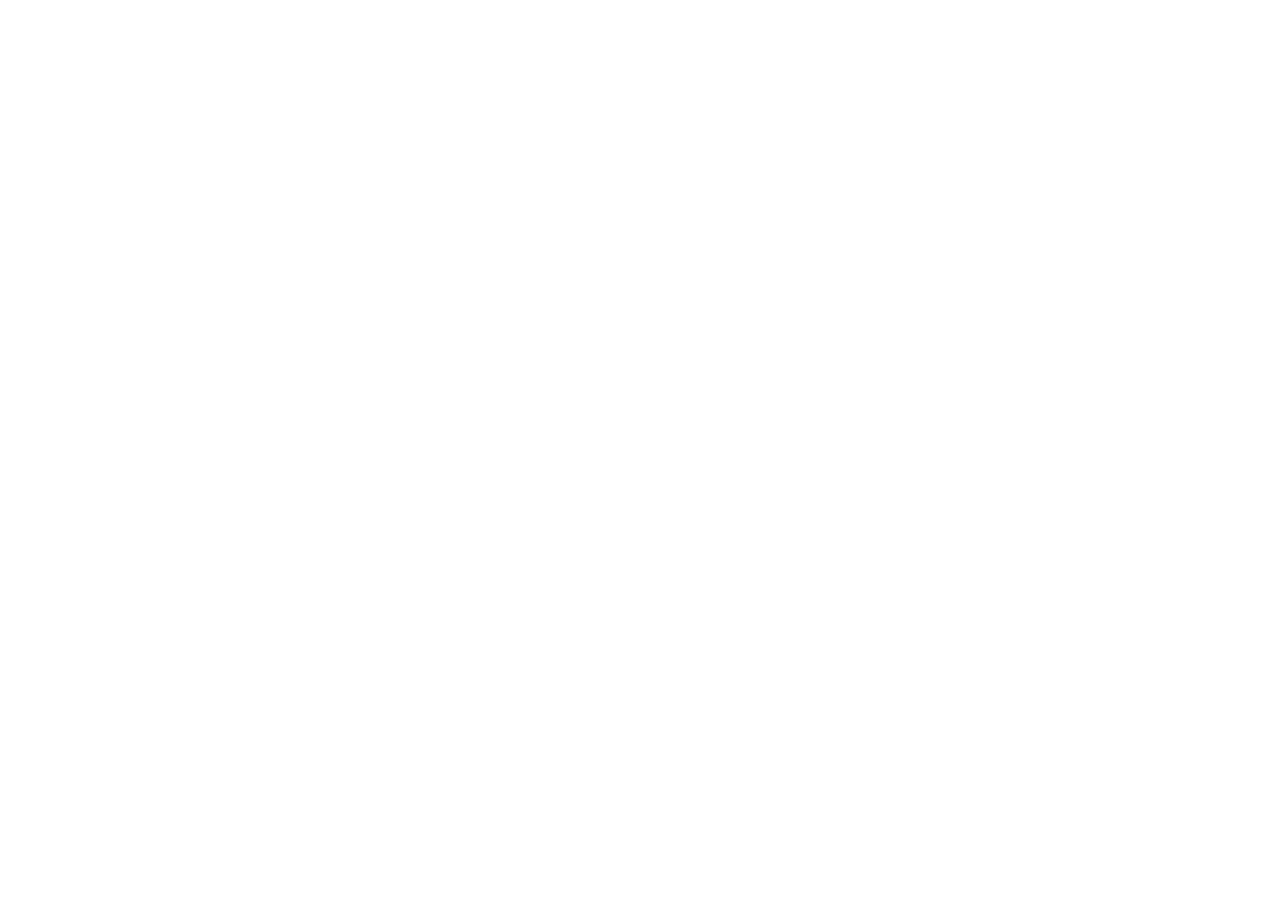
==== HTML/about.html @ c4a9c1c6 "I added all the files of our project" ====
<!DOCTYPE html>
<html lang="en">

    <head>
        <meta charset="UTF-8">
        <meta http-equiv="X-UA-Compatible" content="IE=edge">
        <meta name="viewport" content="width=device-width, initial-scale=1.0">
        <title>Tech2etc Ecommerce Tutorial</title>
        <link rel="stylesheet" href="https://pro.fontawesome.com/releases/v5.10.0/css/all.css" />

        <link rel="stylesheet" href="style.css">
    </head>

    <body>

        <script src="script.js"></script>
    </body>

</html>
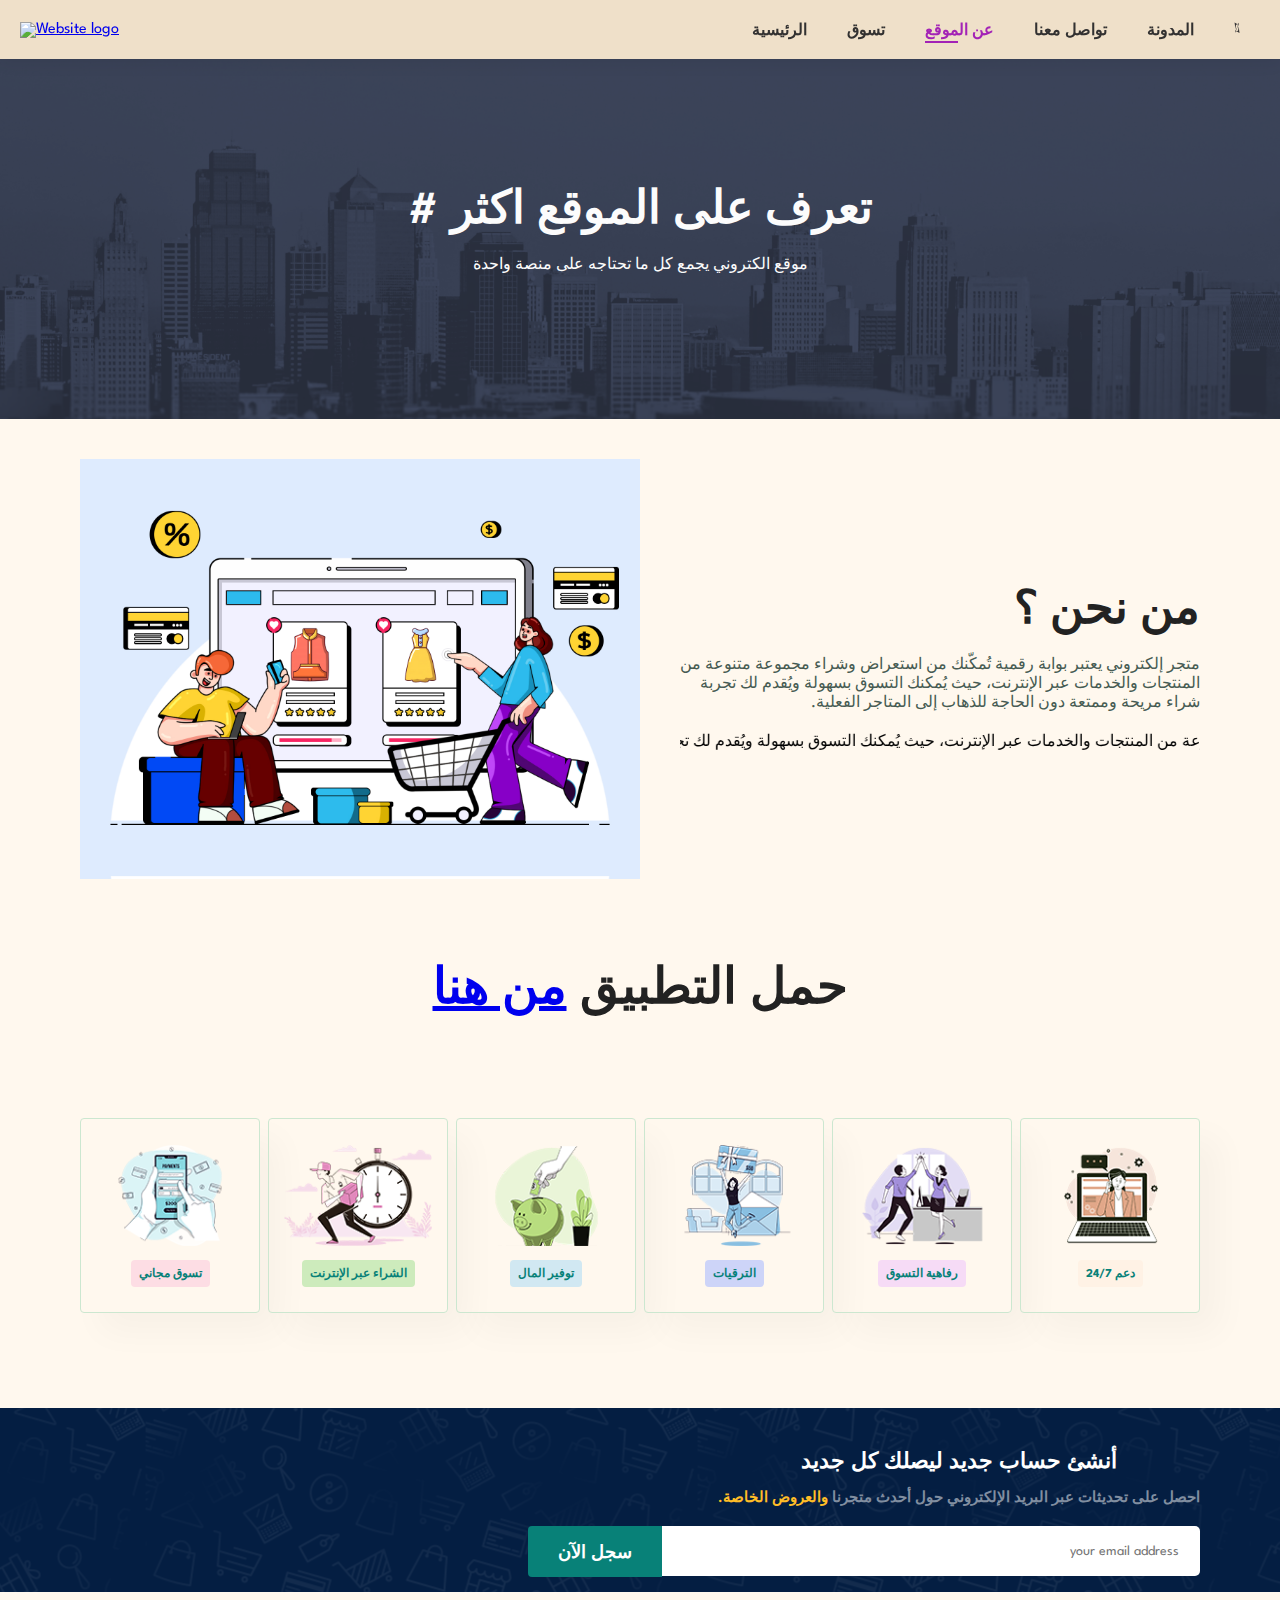
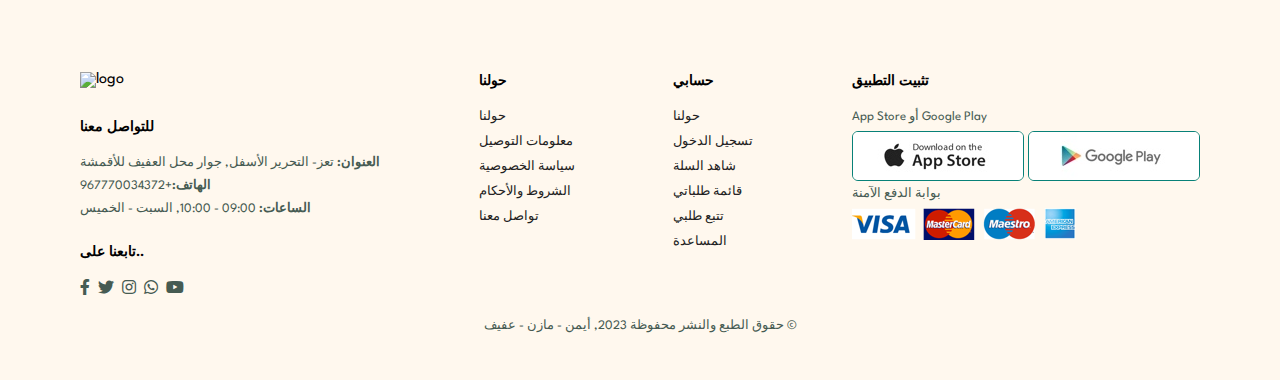
==== commit 979539a8: "some changes" ====
--- a/HTML/about.html
+++ b/HTML/about.html
@@ -5,14 +5,151 @@
         <meta charset="UTF-8">
         <meta http-equiv="X-UA-Compatible" content="IE=edge">
         <meta name="viewport" content="width=device-width, initial-scale=1.0">
-        <title>Tech2etc Ecommerce Tutorial</title>
+        <title>Plaza shop Blog</title>
         <link rel="stylesheet" href="https://pro.fontawesome.com/releases/v5.10.0/css/all.css" />
 
-        <link rel="stylesheet" href="style.css">
+        <link rel="stylesheet" href="../CSS/style.css">
     </head>
 
     <body>
+        <section id="header">
+            <a href="#"><img src="img/112211بدون عنوان.png" alt="Website logo" class="logo" width="30px" height="30px"></a>
+        
+            <div>
+                <ul id="navbar">
+                    <li><a href="index.html">الرئيسية</a></li>
+                    <li><a href="shop.html">تسوق</a></li>
+                    <li><a class="active" href="about.html">عن الموقع</a></li>
+                    <li><a href="contactus.html">تواصل معنا</a></li>
+                    <li><a href="blog.html">المدونة</a></li>
+                    <li id="lg-bag"><a href="cart.html"><i class="fal fa-shopping-bag"></i></i></a></li>
+                    <a href="#" id="close"><i class="far fa-times"></i></a>
+                </ul>
+            </div>
+            <div id="ipad">
+                <a href="cart.html"><i class="fal fa-shopping-bag"></i></i></a>
+                <!-- <i id="bar" class="fas fa-outdent"></i> -->
+                <!-- <i id="bar" class="fa-solid fa-outdent"></i> -->
+                <img id="bar" src="../image/icons8-outdent-24.png" alt="">
+            </div>
+        
+        </section>
+        <section id="page-header" class="about-header">
+            <h2># تعرف على الموقع اكثر</h2>
+            <p>موقع الكتروني يجمع كل ما تحتاجه على منصة واحدة</p>
+        </section>
 
+      <section id="about-head" class="section-p1">
+        <img src="../image/about/a6.jpg" alt="">
+        <div>
+            <h2>من نحن ؟</h2>
+            <p>متجر إلكتروني يعتبر بوابة رقمية تُمكّنك من استعراض وشراء مجموعة متنوعة من المنتجات والخدمات عبر الإنترنت، حيث يُمكنك التسوق بسهولة ويُقدم لك تجربة شراء مريحة وممتعة دون الحاجة للذهاب إلى المتاجر الفعلية.</p>
+            <marquee background="#ccc" loop="-1" scrollamount="5" width="100%" direction="left">
+                متجر إلكتروني يعتبر بوابة رقمية تُمكّنك من استعراض وشراء مجموعة متنوعة من المنتجات والخدمات عبر الإنترنت، حيث يُمكنك التسوق بسهولة ويُقدم لك تجربة شراء مريحة وممتعة دون الحاجة للذهاب إلى المتاجر الفعلية.
+            </marquee>
+            
+        </div>
+      </section>
+
+      <section id="about-app" class="section-p1">
+        <h1>حمل التطبيق <a href="#">من هنا</a></h1>
+      </section>
+
+      <section id="feature" class="section-p1">
+        <div class="fe-box">
+            <img src="../image/features/f1.png" alt="">
+            <h6>تسوق مجاني</h6>
+        </div>
+        <div class="fe-box">
+            <img src="../image/features/f2.png" alt="">
+            <h6>الشراء عبر الإنترنت</h6>
+        </div>
+        <div class="fe-box">
+            <img src="../image/features/f3.png" alt="">
+            <h6>توفير المال</h6>
+        </div>
+        <div class="fe-box">
+            <img src="../image/features/f4.png" alt="">
+            <h6>الترقيات</h6>
+        </div>
+        <div class="fe-box">
+            <img src="../image/features/f5.png" alt="">
+            <h6>رفاهية التسوق </h6>
+        </div>
+        <div class="fe-box">
+            <img src="../image/features/f6.png" alt="">
+            <h6>دعم 24/7</h6>
+        </div>
+    
+    </section>
+
+    <sectio id="newsletter" class="section-p1 section-m1">
+        <div class="newstext">
+            <h4>أنشئ حساب جديد ليصلك كل جديد</h4>
+            <p>احصل على تحديثات عبر البريد الإلكتروني حول أحدث متجرنا <span>والعروض الخاصة.</span></p>
+        </div>
+        <div class="form">
+            <input type="text" placeholder="your email address">
+            <button class="normal">سجل الآن</button>
+        </div>
+    </sectio>
+        <footer class="section-p1">  
+            <div class="col">
+                <img class="logo" src="../image/11بدو عنوان.png" alt="logo">
+                <h4>للتواصل معنا</h4>
+                <p><Strong>العنوان:</Strong> تعز- التحرير الأسفل, جوار محل العفيف للأقمشة</p>
+                <p><Strong>الهاتف:</Strong>+967770034372</p>
+                <p><Strong>الساعات:</Strong> 09:00 - 10:00, السبت - الخميس</p>
+        <div class="follow">
+            <h4> تابعنا على..</h4>
+            <div class="icon">
+                <i class="fab fa-facebook-f"></i>
+                <i class="fab fa-twitter"></i>
+                <i class="fab fa-instagram"></i>
+                <i class="fab fa-whatsapp"></i>
+                <i class="fab fa-youtube"></i>
+            </div>
+        </div>
+            </div>
+            
+            <div class="col">
+                <h4>حولنا</h4>
+                <a href="#">حولنا</a>
+                <a href="#">معلومات التوصيل</a>
+                <a href="#">سياسة الخصوصية</a>
+                <a href="#">الشروط والأحكام</a>
+                <a href="#">تواصل معنا</a>
+        
+            </div>
+        
+            <div class="col">
+                <h4>حسابي</h4>
+                <a href="#">حولنا</a>
+                <a href="#">تسجيل الدخول</a>
+                <a href="#">شاهد السلة</a>
+                <a href="#">قائمة طلباتي</a>
+                <a href="#">تتبع طلبي</a>
+                <a href="#">المساعدة</a>
+        
+            </div>
+            <div class="col install">
+                <h4>تثبيت التطبيق</h4>
+                <p>App Store أو Google Play</p>
+                <div class="row">
+                    <img src="../image/pay/app.jpg" alt="">
+                    <img src="../image/pay/play.jpg" alt="">
+                </div>
+        
+                <p>بوابة الدفع الآمنة </p>
+                <img src="../image/pay/pay.png" alt="">
+                
+            </div>
+            <div class="copyright">
+                <p>حقوق الطبع والنشر محفوظة 2023, أيمن - مازن - عفيف &copy;</p>
+            </div>
+                      
+        </footer>
+        
         <script src="script.js"></script>
     </body>
 
--- a/CSS/style.css
+++ b/CSS/style.css
@@ -0,0 +1,1039 @@
+@import url("https://fonts.googleapis.com/css2?family=Spartan:wght@100;200;300;400;500;600;700;800;900&display=swap");
+* {
+  margin: 0;
+  padding: 0;
+  box-sizing: border-box;
+  font-family: "Spartan", sans-serif;
+}
+
+html {
+  scroll-behavior: smooth;
+}
+
+/* Global Styles */
+
+h1 {
+  font-size: 50px;
+  line-height: 64px;
+  color: #222;
+}
+
+h2 {
+  font-size: 46px;
+  line-height: 54px;
+  color: #222;
+}
+
+h6 {
+  font-weight: 700;
+  font-size: 12px;
+}
+
+p {
+  font-size: 16px;
+  color: #465b52;
+  margin: 15px 0 20px 0;
+}
+
+.section-p1 {
+  padding: 40px 80px;
+}
+
+.section-m1 {
+  margin: 40px 0;
+}
+
+button.normal{
+  font-size: 40px;
+  font-weight: 600;
+  padding: 15px 30px;
+  color: #000;
+  background-color: #fff;
+  border-radius: 15px;
+  cursor: pointer;
+  border:none;
+  outline: none;
+  transition: 0.2s;
+}
+
+body {
+  width: 100%;
+  background-color:#fff8ee;
+}
+
+/* Header (navbar) */
+
+#header {
+  display: flex;
+  align-items: center;
+  justify-content: space-between;
+  padding: 20px;
+  background: #efe0c9;
+  box-shadow: 0 5px 15px rgba(0, 0, 0, 0.06);
+  z-index: 999;
+  position: sticky;
+  top: 0;
+  left: 0;
+
+}
+
+#navbar {
+  display: flex;
+  align-items: center;
+  justify-content: center;
+}
+
+#navbar li {
+  list-style: none;
+  padding: 0 20px;
+  position: relative;
+}
+
+#navbar li a {
+  text-decoration: none;
+  font-size: 16px;
+  font-weight: 600;
+  color: rgb(50, 49, 49);
+  transition: 0.3s;
+}
+
+#navbar li a:hover,
+#navbar li a.active {
+  color: rgb(163, 35, 182);
+}
+
+#navbar li a.active::after,
+#navbar li a:hover::after {
+  content: "";
+  width: 30%;
+  height: 2px;
+  background-color: rgb(163, 35, 182);
+  position: absolute;
+  bottom: -4px;
+  left: 20px;
+}
+
+#ipad{
+  display: none;
+  align-items: center;
+}
+
+#close {
+  display: none;
+}
+/* Home Page */
+
+#hero {
+  background-image: url("../image/background.jpg");
+  height: 90vh;
+  width: 100%;
+  padding: 0 80px;
+  background-size: cover;
+  background-position: top 25% right 0;
+  display: flex;
+  flex-direction: column;
+  align-items: flex-start;
+  justify-content: center;
+}
+
+#hero h3 {
+  padding-bottom: 15px;
+  color: #222;
+}
+
+#hero h1 {
+  color: rgb(163, 35, 182);
+}
+
+#hero button {
+  /* background-image: ("../image/button.png"); */
+  color: rgb(163, 35, 182);
+  background-color: transparent;
+  border: 20px;
+  border-radius: 20px;
+  text-align: center;
+  padding: 14px 80px 14px 65px;
+  background-repeat: no-repeat;
+  cursor: pointer;
+  font-weight: 700;
+  font-size: 15px;
+  background-color:#efe0c9 ;
+  transition: 0.3s;
+  /* transition-delay:2s ;
+  transition-duration: 1s; */
+}
+#hero button:hover{
+  color: white;
+  background-color: rgb(163, 35, 182);
+}
+
+#feature {
+  display: flex;
+  align-items: center;
+  justify-content: space-between;
+  flex-wrap: nowrap;
+}
+
+#feature .fe-box {
+  width: 180px;
+  text-align: center;
+  padding: 25px 15px;
+  box-shadow: 20px 20px 34px rgba(0, 0, 0, 0.03);
+  border: 1px solid #cce7d0;
+  border-radius: 4px;
+  margin: 15px 0;
+}
+
+#feature .fe-box:hover {
+  box-shadow: 10px 10px 54px rgba(70, 62, 221, 0.1);
+}
+
+#feature .fe-box img{
+  width: 100%;
+  margin-bottom: 10px;
+}
+
+#feature .fe-box h6 {
+  display: inline-block;
+  padding: 9px 8px 6px 8px;
+  line-height: 1;
+  border-radius: 4px;
+  color: #088178;
+  background-color: #fddde4;
+  text-transform: capitalize;
+
+}
+
+#feature .fe-box:nth-child(2) h6{
+background-color: #cdebbc;
+}
+#feature .fe-box:nth-child(3) h6{
+background-color: #d1e8f2;
+}
+#feature .fe-box:nth-child(4) h6{
+background-color: #cdd4f8;
+}
+#feature .fe-box:nth-child(5) h6{
+background-color: #f6dbf6;
+}
+#feature .fe-box:nth-child(6) h6{
+background-color: #fff2e5;
+}
+
+#product1 .pro-container {
+  display: flex;
+  justify-content: space-between;
+  padding-top: 20px;
+  flex-wrap: wrap;
+}
+
+#product1 {
+  text-align: center;
+}
+
+#product1 .pro {
+  width: 23%;
+  min-width: 250px;
+  padding: 10px 12px;
+  border: 1px solid #cce7d0;
+  border-radius: 20px;
+  cursor: pointer;
+  box-shadow: 20px 20px 30px rgba(0, 0, 0, 0.02);
+  margin: 15px 0;
+  transition: 0.2 ease;
+  position: relative;
+}
+
+#product1 .pro:hover {
+  box-shadow: 20px 20px 30px rgba(0, 0, 0, 0.06);
+
+}
+
+#product1 .pro img {
+  width: 100%;
+  border-radius: 20px;
+}
+
+#product1 .pro .describ {
+  text-align: start;
+  padding: 10px 0;
+}
+
+#product1 .pro .describ span {
+  color: #606063;
+  font-size: 12px;
+}
+
+#product1 .pro .describ h5 {
+  padding-top: 7px;
+  color: #1a1a1a;
+  font-size: 14px;
+}
+
+#product1 .pro .describ i {
+  padding-top: 7px;
+  color: #f6910d;
+  font-size: 12px;
+}
+
+#product1 .pro .describ h4 {
+  padding-top: 7px;
+  color: #088178;
+  font-size: 15px;
+  font-weight: 700;
+}
+
+#product1 .pro .cart {
+  width: 40px;
+  height: 40px;
+  line-height: 40px;
+  border-radius: 50px;
+  color: #096f68;
+  background-color: #e8f6ea;
+  font-weight: 1000;
+  border: 1px solid #cce7d0;
+  position: absolute;
+  bottom: 20px;
+  right: 10px;
+}
+
+#banner{
+  display: flex;
+  flex-direction: column;
+  justify-content: center;
+  align-items: center;
+  text-align: center;
+  background-image: url(../image/banner/b2.jpg);
+  width: 100%;
+  height: 40vh;
+  background-size: cover;
+  background-position: center;
+}
+
+#banner h4{
+  color: #fff;
+  font-size: 18px;
+}
+
+#banner h2{
+  color: #fff;
+  font-size: 30px;
+  padding: 10px 0;
+}
+
+#banner h2 span{
+  color: #f02929;
+}
+
+#banner button:hover{
+  background: #134053;
+  color:#fff;
+}
+
+#sm-banner{
+  display: flex;
+  align-items: center;
+flex-wrap: wrap;
+  justify-content: space-between;
+}
+
+#sm-banner .banner-box{
+      display: flex;
+      flex-direction: column;
+      justify-content: center;
+      align-items: flex-start;
+      background-image: url(../image/banner/b17.jpg);
+      min-width: 550px;
+      height: 50vh;
+      background-size: cover;
+      background-position: center;
+      padding: 25px ;
+}
+
+#sm-banner .banner-box2{
+   background-image: url(../image/banner/b10.jpg);
+}
+
+#sm-banner h4{
+  color: #fff;
+  font-size: 20px;
+  font-weight: 300;
+}
+
+#sm-banner h2{
+  color: #fff;
+  font-size: 25px;
+  font-weight: 900;
+}
+
+#sm-banner span{
+    color: #fff;
+      font-size: 18px;
+      font-weight: 500;
+      padding-bottom: 15px;
+}
+
+button.white {
+  font-size: 14px;
+  font-weight: 600;
+  padding: 11px 18px;
+  color: #fff;
+  background-color: transparent;
+  /* border-radius: 15px; */
+  cursor: pointer;
+  border: 1px solid white;
+  outline: none;
+  transition: 0.2s;
+}
+
+#sm-banner .banner-box:hover button {
+  background: #088178;
+  border:1px solid #088178;
+}
+
+#banner3{
+  display: flex;
+  align-items: center;
+  justify-content: space-between;
+  flex-wrap: wrap;
+  padding: 0 80px;
+}
+
+#banner3 .banner-box {
+  display: flex;
+  flex-direction: column;
+  justify-content: center;
+  align-items: flex-start;
+  background-image: url(../image/banner/SmartThings_Cooking.png);
+  min-width:30%;
+  height: 30vh;
+  background-size: cover;
+  background-position: center;
+  padding: 20px;
+  margin-bottom: 20px;
+}
+
+#banner3 .banner-box2{
+  background-image: url(../image/banner/laundry.png);
+}
+
+#banner3 .banner-box3{
+  background-image: url(../image/banner/laundry1.png);
+}
+
+#banner3 h2{
+  color: #5f5e5e;
+  font-weight: 900;
+  font-size: 25px;
+}
+
+#banner3 h3{
+  color: #837474;
+  font-weight: 800;
+  font-size: 15px;
+}
+
+#newsletter{
+  display: flex;
+  align-items: center;
+  justify-content:space-between;
+  flex-wrap: wrap;
+  padding-bottom: 15px;
+  text-align:center;
+  background-image: url(../image/banner/b14.png);
+  background-repeat: no var();
+  background-position: 20% 30%;
+  background-color: #041e42;
+  direction: rtl;
+}
+#newsletter h4{
+  font-size: 22px;
+  font-weight: 700;
+  color:hsl(0, 0%, 100%);
+  
+}
+
+#newsletter p{
+  font-size: 15px;
+  font-weight: 600;
+  color:#818ea0;
+}
+
+#newsletter span{
+  color:#ffbd27;
+}
+
+#newsletter .form{
+  display: flex;
+  width: 40%;
+}
+
+#newsletter input{
+  height: 3.125rem;
+  padding: 0 1.25rem;
+  font-size: 14px;
+  width: 100%;
+  border: 1px solid transparent;
+  border-radius: 5px;
+  outline:none;
+  border-top-left-radius: 0;
+  border-bottom-left-radius: 0;
+}
+
+#newsletter button{ 
+  background-color: #088178;
+  color: #fff;
+  white-space:nowrap;
+  font-size: 18px;
+  font-weight: 600;
+  padding: 15px 30px;
+  /* color: #000; */
+  /* background-color: #fff; */
+  border-radius: 4px;
+  cursor: pointer;
+  border: none;
+  outline: none;
+  transition: 0.3s;
+  border-top-right-radius: 0;
+  border-bottom-right-radius: 0;
+}
+
+footer{
+  display: flex;
+  flex-wrap: wrap;
+  justify-content: space-between;
+}
+
+footer .col{
+  display: flex;
+  flex-direction:column ;
+  align-items: flex-start;
+  margin-bottom: 20px;
+}
+
+footer .logo{
+  margin-bottom: 30px;
+
+}
+
+footer h4{
+  font-size: 14px;
+  padding-bottom: 20px;
+}
+
+footer p{
+  font-size: 13px;
+  margin: 0 0 8px 0;
+}
+
+footer a{
+  font-size: 13px;
+  text-decoration: none;
+  color: #222;
+  margin-bottom: 10px;
+}
+
+footer .follow{
+  margin-top: 20px;
+}
+
+footer .follow i{
+ color: #465b52;
+ padding-right: 4px;
+ cursor: pointer;
+}
+
+footer .install .row img{
+  border: 1px solid #088178;
+  border-radius: 6px;
+}
+
+footer .instal img{
+  margin: 10px 0 15px 0;
+}
+
+footer .follow i:hover,
+footer a:hover{
+  color: #088178;
+}
+
+footer .copyright{
+  width: 100%;
+  text-align: center;
+}
+
+
+/* Shop Page */
+/* 
+#page-header{
+  background-image: url(../image/banner/b19.jpg);
+  width: 100%;
+  height: 40vh;
+  background-size: cover;
+  display: flex;
+  justify-content: center;
+  text-align: center;
+  flex-direction: column;
+  padding: 14px;
+}
+#page-header h2,
+#page-header p{
+  color: #fff;
+}
+
+#pagination {
+  text-align: center;
+}
+#pagination a {
+  text-decoration: none;
+  background-color: #088178;
+  padding: 15px 20px;
+  border-radius: 4px;
+  color: #fff;
+  font-weight: 600;
+}
+#pagination a i {
+  font-size: 16px;
+  font-weight: 600;
+} */
+
+/* Shop Page */
+
+#page-header{
+  background-image: url(../image/banner/b1.jpg);
+  width: 100%;
+  height: 40vh;
+  background-size: cover;
+  display: flex;
+  justify-content:center;
+  align-items:center;
+  flex-direction: column;
+  padding: 14px;
+}
+
+#page-header h2,
+#page-header p{
+  color: #c2bbbb;
+}
+
+#pagination{
+  text-align:center;
+}
+
+#pagination a{
+  text-decoration: none;
+  background-color:#088178;
+  padding: 15px 20px;
+  border-radius:4px ;
+  color: #fff;
+  font-weight: 600;
+}
+
+#pagination a i{
+  font-size: 16px;
+  font-weight: 600;
+}
+
+/* Single Product */
+
+#prodetails{
+  display: flex;
+  margin-top: 20px;
+}
+
+#prodetails .single-pro-image{
+  width: 40%;
+  margin-right: 50px;
+}
+
+.small-image-group{
+  display: flex;
+  justify-content:space-between;
+}
+
+.small-image-col{
+  flex-basis: 24%;
+  cursor: pointer;
+}
+
+#prodetails .single-pro-details{
+  width: 50%;
+  padding-top: 30px;
+}
+
+#prodetails .single-pro-details h4{
+  padding: 40px 0 20px 0;
+}
+
+#prodetails .single-pro-details h2{
+  font-size: 26px;
+}
+
+#prodetails .single-pro-details select{
+  display: block;
+  padding: 5px 10px;
+  margin-bottom: 10px;
+}
+
+#prodetails .single-pro-details input{
+  width: 50px;
+  height: 47px;
+  padding-left: 10px;
+  font-size: 16px;
+  margin-right:10px ;
+}
+
+#prodetails .single-pro-details input:focus{
+  outline: none;
+}
+
+.normal-2{
+  font-size: 16px;
+  font-weight: 600;
+  padding: 15px 30px;
+  color: #000;
+  background-color: #fff;
+  border-radius:4px;
+  cursor: pointer;
+  border:none;
+  outline: none;
+  transition: 0.2s;
+  background-color: #088178;
+}
+
+#prodetails .single-pro-details button{
+  background-color: #088178;
+  color: #fff;
+}
+
+#prodetails .single-pro-details span{
+  line-height: 25px;
+}
+
+/* Blog Page */
+#page-header.bolg-header{
+  background-image: url(../image/banner/b19.jpg);
+}
+#page-header h2,
+#page-header p{
+  color: #fcfcfc;
+}
+#blog{
+  padding: 150px 150px 0 150px;
+}
+#blog .blog-box{
+display: flex;
+align-items:center;
+width: 100%;
+position: relative;
+padding-bottom: 90px;
+}
+#blog .blog-img{
+width: 50%;
+margin-left: 40px;
+}
+#blog img{
+width: 100%;
+height: 300px;
+object-fit: cover;
+
+}
+#blog .blog-details{
+width: 50%;
+}
+#blog .blog-details a{
+  text-decoration: none;
+  font-size: 11px;
+  color: #000;
+  font-weight: 700;
+  position: relative;
+  transition: 0.3s;
+}
+#blog .blog-details a::after{
+  content: "";
+  width: 50px;
+  height: 1px;
+  background-color: #000; 
+  position: absolute;
+  top: 4px;
+  left: -60px;
+}
+#blog .blog-details a:hover{
+  color: #088178;
+}
+#blog .blog-details a:hover::after{
+  background-color: #088178;
+}
+#blog .blog-box h1{
+  position :absolute;
+  top: -40px;
+  right: 0;
+  font-size: 70px;
+  font-weight: 700;
+  color: #c9cbce;
+  z-index: -9;
+}
+
+/* صفحة عن الموقع */
+
+
+#page-header  {
+  background-image: url(../image/about/banner.png);
+}
+
+#about-head {
+  display: flex;
+  align-items: center;
+ }
+ 
+#about-head img {
+  width: 50%;
+  height: auto;
+}
+
+#about-head div {
+  padding-left: 40px;
+  direction: rtl;
+}
+
+
+
+#about-app {
+  text-align: center;
+}
+/* بداية الميديا كويري */
+
+@media (max-width:799px){
+
+  .section-p1 {
+    padding: 40px 40px;
+  }
+  
+
+  #navbar {
+      display: flex;
+      flex-direction: column;
+      align-items: flex-start;
+      justify-content: flex-start;
+      position:fixed;
+      top: 0;
+      right: -300px;
+      height: 100vh;
+      width: 300px;
+      background-color: #e3e6f3;
+      box-shadow: 0 40px 60px rgba(0, 0, 0, 0.1);
+      padding: 60px 0 0 10px;
+      direction: rtl;
+      transition: 0.3s;
+
+    }
+
+    #navbar.active{
+            right: 0px;
+    }
+
+    #navbar li{
+      margin-bottom: 25px;
+    }
+
+    #ipad {
+    display: flex;
+    align-items: center;
+    }
+
+  
+
+    #ipad img{
+      color: #1a1a1a;
+      font-size: 24px;
+      padding-left: 20px;
+      font-weight: 500;
+      cursor: pointer;
+      
+    }
+    
+    #ipad i{
+      color: #1a1a1a;
+      font-size: 24px;
+      padding-left: 20px;
+      font-weight: 500;
+    }
+
+    #close {
+      display: initial;
+      position: absolute;
+      top: 30px;
+      left: 30px;
+      color: #222;
+    }
+
+    #lg-bag {
+      display: none;
+    }
+
+    #hero {
+     
+      height: 70vh;
+      padding: 0 80px;
+      background-position: top 30% right 30%;
+   
+    }
+
+    #feature {
+      justify-content: center;  
+  }
+
+  #feature .fe-box {
+    margin: 15px 15px;
+  }
+  
+  #product1 .pro-container {
+    justify-content: center;
+  }
+
+  #product1 .pro {
+    margin: 15px;
+  }
+
+/* Blog Page  */
+#blog {
+  padding: 100px 20px 0 20px;
+}
+
+#blog .blog-box {
+  display: flex;
+  flex-direction: column;
+  align-items: flex-start;
+}
+#blog .blog-img {
+  width: 100%;
+  margin-right: 0px;
+  margin-bottom: 30px;
+}
+#blog .blog-details {
+  width: 100%;
+}
+
+
+}
+
+  
+  #banner {
+    height: 20vh;
+  }
+
+  #sm-banner .banner-box {
+    min-width: 100%;
+    height: 30vh;
+   
+  }
+  
+  #banner3 {
+    padding: 0 40px;
+  }
+
+  #newsletter .form {
+    width: 60%;
+  }
+  
+
+
+@media(max-width: 477px) {
+
+  .section-p1 {
+    padding: 20px;
+}
+
+  #header {
+    padding: 10px 30px; 
+}
+
+ #hero {
+    padding: 0 20px;
+    background-position: 55%;
+}
+
+h2 {
+  font-size: 32px;
+ 
+}
+
+h1 {
+  font-size: 38px;
+
+}
+
+#feature .fe-box {
+  width: 156px;
+
+  margin:0 0 15px 0;
+
+}
+
+ #feature {
+flex-wrap: wrap;
+    justify-content: space-between;
+}
+/*
+
+#feature .fe-box {
+  width: 155px;
+  margin: 0 0 15px 0;
+} */
+
+#product1 .pro {
+  width: 100%;
+}
+
+#banner {
+  height: 40vh;
+}
+
+#sm-banner .banner-box {
+  height: 40vh;
+}
+
+#sm-banner .banner-box2 {
+ margin-top: 20px;
+}
+
+#banner3 {
+  padding: 0 20px;
+}
+
+#banner3 .banner-box {
+  width: 100%;
+}
+
+#newsletter {
+ padding: 40px 20px;
+}
+
+#newsletter .form {
+  width: 100%;
+}
+
+footer .copyright {
+
+  text-align: start;
+}
+
+/* Single Product */
+
+#prodetails {
+  display: flex;
+  flex-direction: column;
+}
+
+#prodetails .single-pro-image {
+  width: 100%;
+  margin-right: 0px;
+}
+
+#prodetails .single-pro-details {
+  width: 100%;
+
+}
+
+}
+
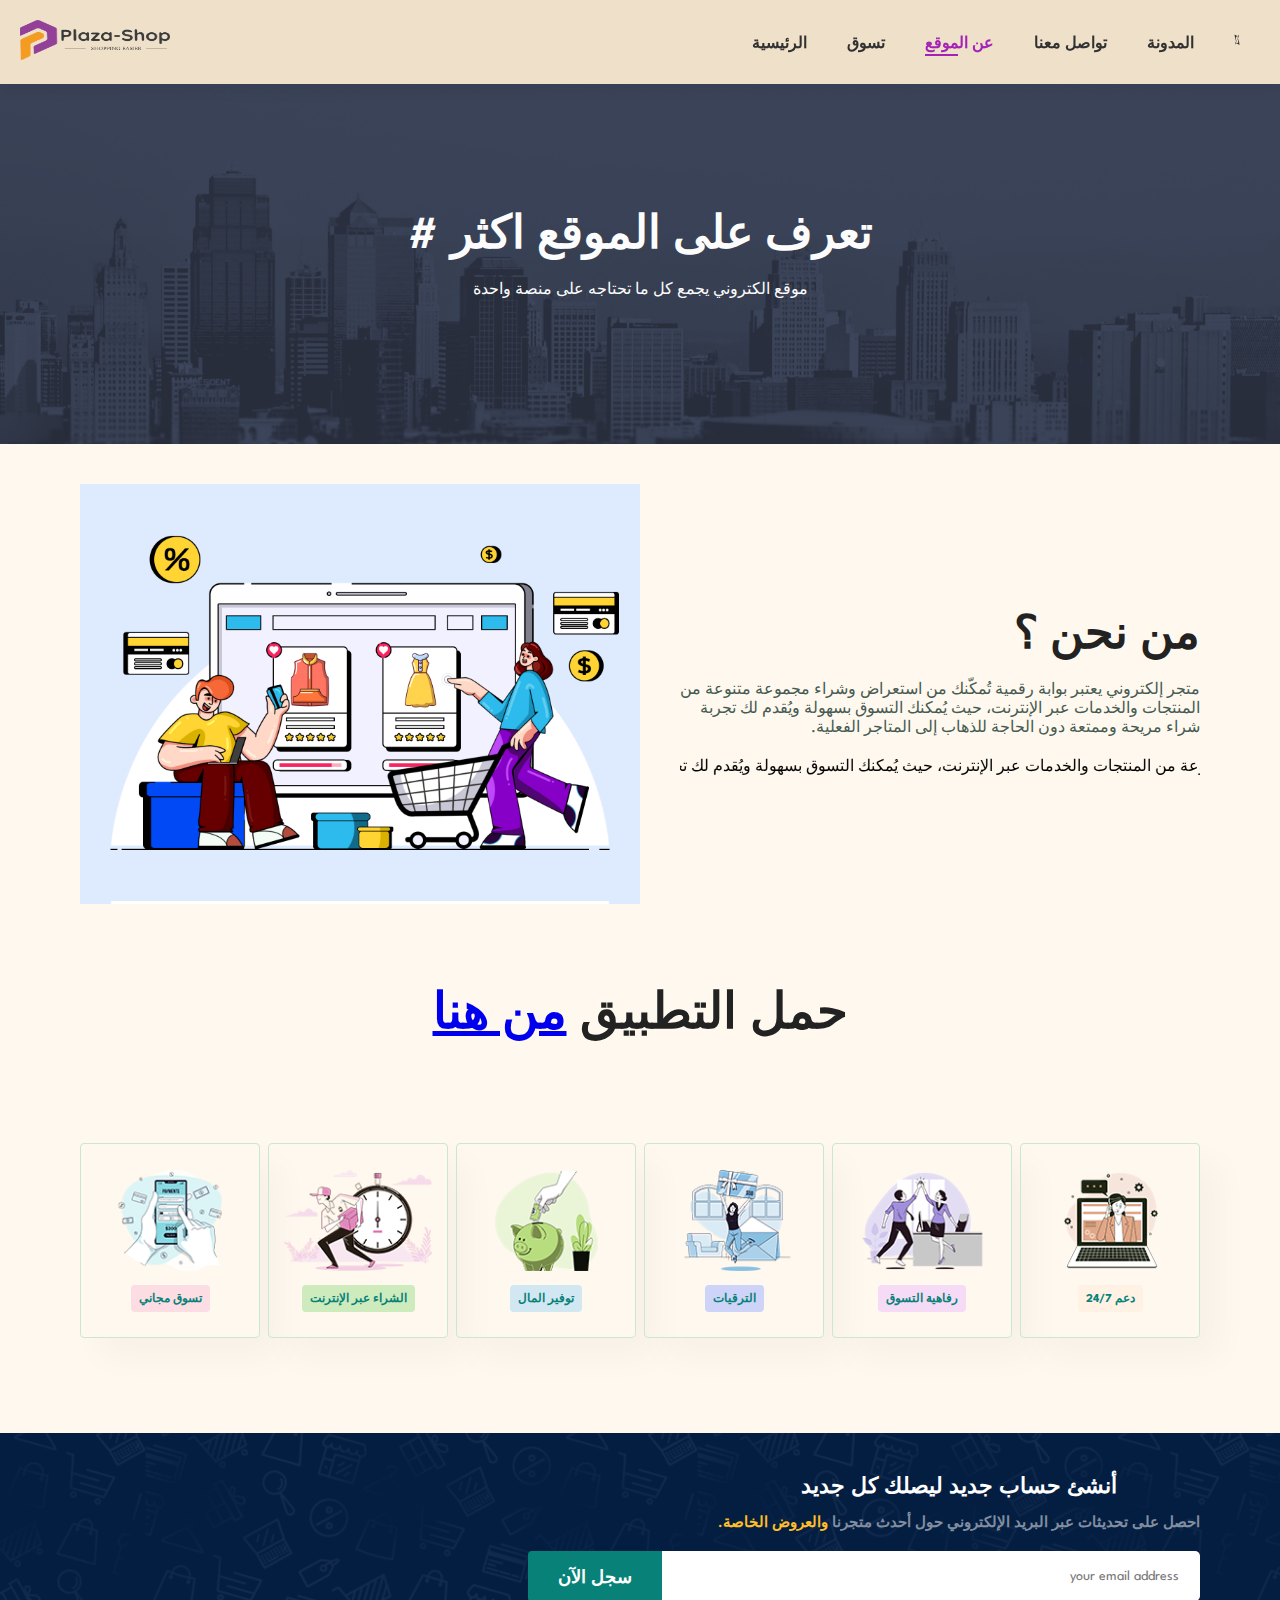
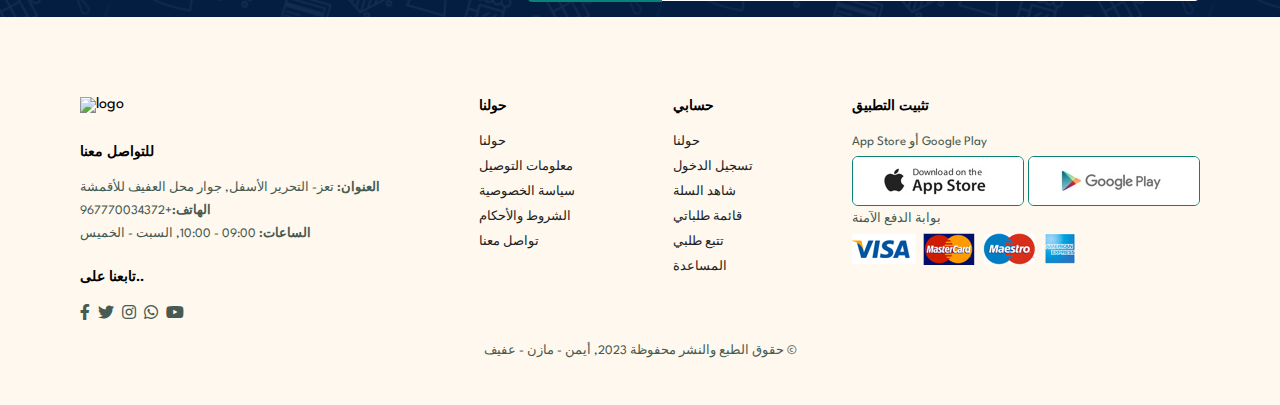
==== commit 6e10a8bc: "some change" ====
--- a/HTML/about.html
+++ b/HTML/about.html
@@ -13,8 +13,8 @@
 
     <body>
         <section id="header">
-            <a href="#"><img src="img/112211بدون عنوان.png" alt="Website logo" class="logo" width="30px" height="30px"></a>
-        
+            <a href="#"><img src="../image/شعار1.png" alt="Website logo" class="logo" width="150px" height="40px"></a>
+
             <div>
                 <ul id="navbar">
                     <li><a href="index.html">الرئيسية</a></li>
--- a/CSS/style.css
+++ b/CSS/style.css
@@ -142,7 +142,7 @@
 }
 
 #hero h1 {
-  color: rgb(163, 35, 182);
+  color: #a323b6;
 }
 
 #hero button {
@@ -919,7 +919,7 @@
 
   
   #banner {
-    height: 20vh;
+    height: 35vh;
   }
 
   #sm-banner .banner-box {
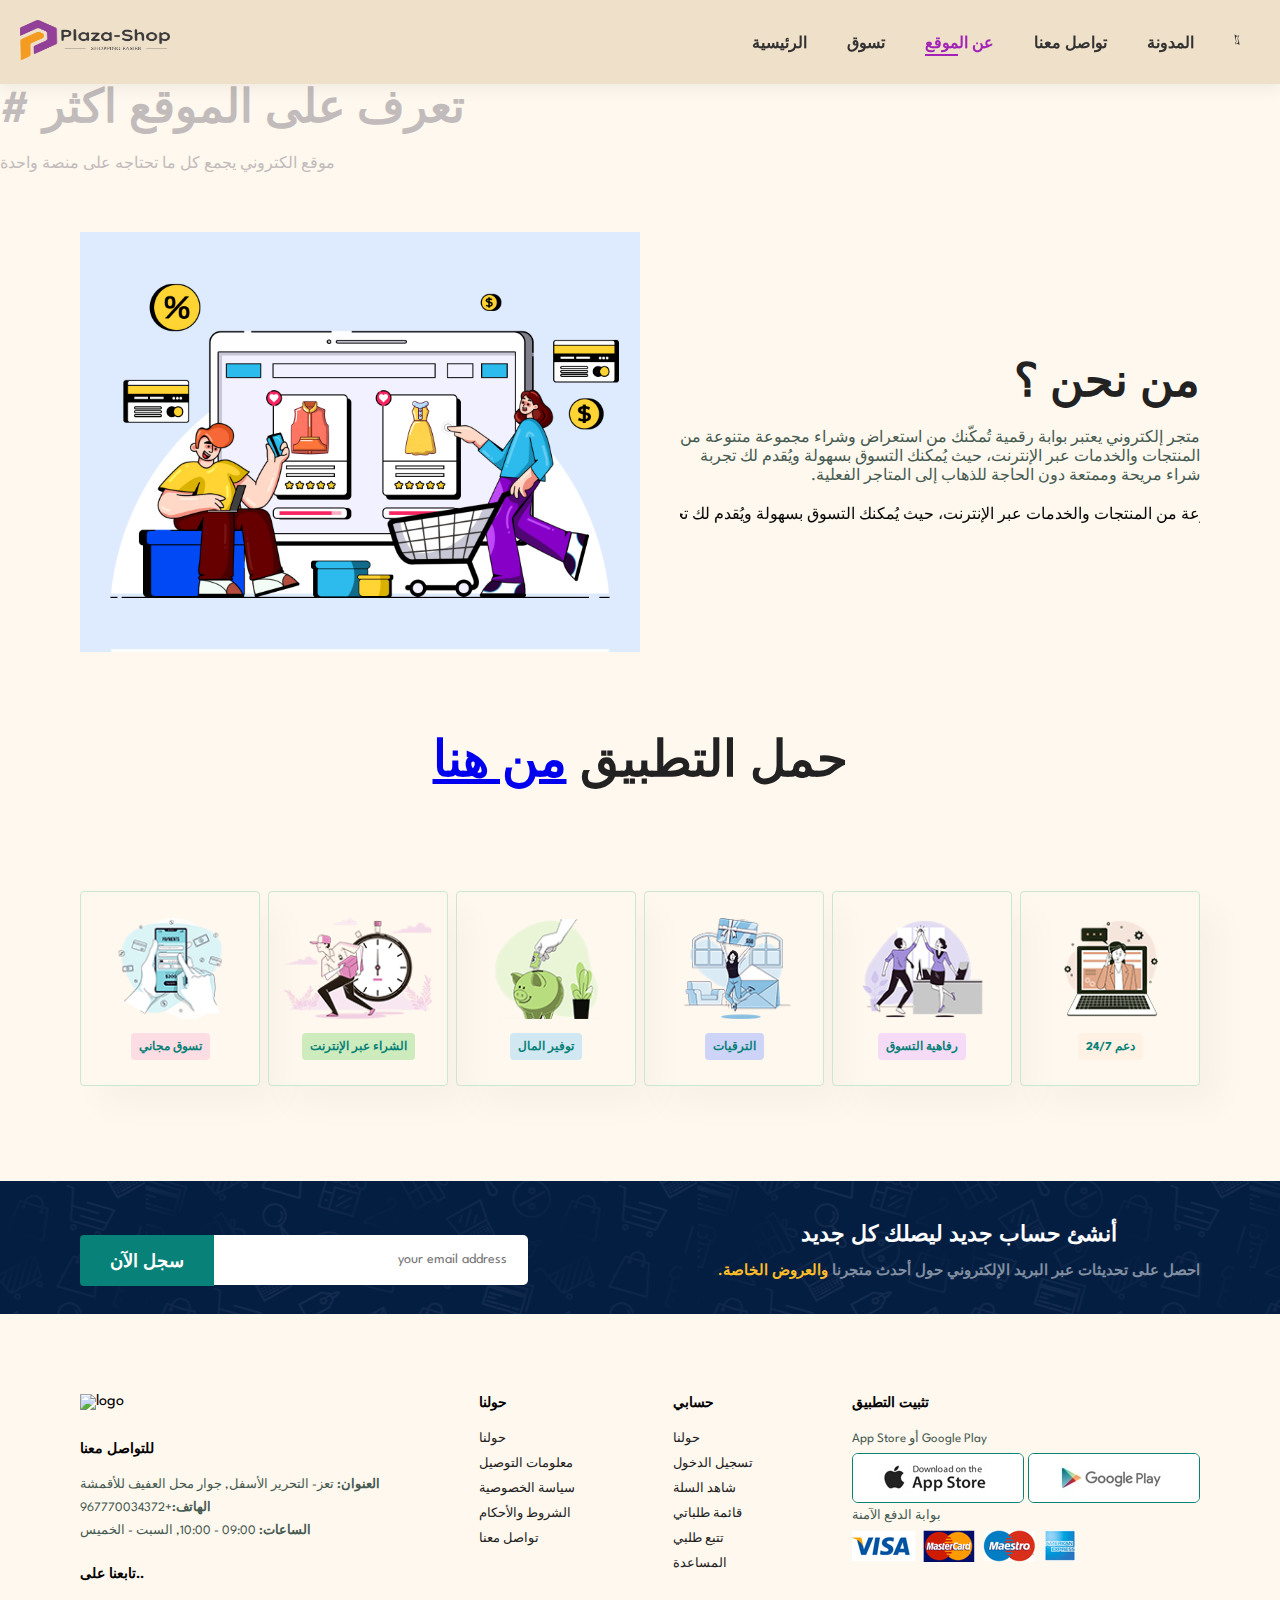
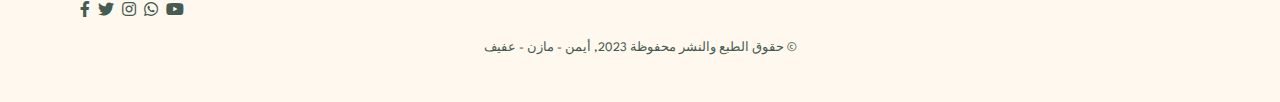
==== commit cfd4ea79: "page 6" ====
--- a/HTML/about.html
+++ b/HTML/about.html
@@ -20,7 +20,7 @@
                     <li><a href="index.html">الرئيسية</a></li>
                     <li><a href="shop.html">تسوق</a></li>
                     <li><a class="active" href="about.html">عن الموقع</a></li>
-                    <li><a href="contactus.html">تواصل معنا</a></li>
+                    <li><a href="contact.html">تواصل معنا</a></li>
                     <li><a href="blog.html">المدونة</a></li>
                     <li id="lg-bag"><a href="cart.html"><i class="fal fa-shopping-bag"></i></i></a></li>
                     <a href="#" id="close"><i class="far fa-times"></i></a>
@@ -34,7 +34,7 @@
             </div>
         
         </section>
-        <section id="page-header" class="about-header">
+        <section id="page-header-1" class="about-header">
             <h2># تعرف على الموقع اكثر</h2>
             <p>موقع الكتروني يجمع كل ما تحتاجه على منصة واحدة</p>
         </section>
@@ -83,7 +83,7 @@
     
     </section>
 
-    <sectio id="newsletter" class="section-p1 section-m1">
+    <section id="newsletter" class="section-p1 section-m1">
         <div class="newstext">
             <h4>أنشئ حساب جديد ليصلك كل جديد</h4>
             <p>احصل على تحديثات عبر البريد الإلكتروني حول أحدث متجرنا <span>والعروض الخاصة.</span></p>
@@ -92,7 +92,7 @@
             <input type="text" placeholder="your email address">
             <button class="normal">سجل الآن</button>
         </div>
-    </sectio>
+    </section>
         <footer class="section-p1">  
             <div class="col">
                 <img class="logo" src="../image/11بدو عنوان.png" alt="logo">
--- a/CSS/style.css
+++ b/CSS/style.css
@@ -326,13 +326,13 @@
 }
 
 #banner button:hover{
-  background: #134053;
+  background: #088178;
   color:#fff;
 }
 
 #sm-banner{
   display: flex;
-  align-items: center;
+  /* align-items: center; */
 flex-wrap: wrap;
   justify-content: space-between;
 }
@@ -347,7 +347,7 @@
       height: 50vh;
       background-size: cover;
       background-position: center;
-      padding: 25px ;
+      padding: 30px ;
 }
 
 #sm-banner .banner-box2{
@@ -774,16 +774,144 @@
   z-index: -9;
 }
 
+/* Contact Page */
+
+#contact-detaile{
+  display: flex;
+  justify-content: space-between;
+  align-items: center;
+  direction: rtl;
+}
+
+#contact-detaile .details{
+  width: 40%;
+}
+
+#contact-detaile .details span,
+#form-details form span{
+  font-size: 15px;
+}
+
+#contact-detaile .details h2,
+#form-details form h2{
+  font-size: 26px;
+  line-height: 35px;
+  padding: 20px 0;
+}
+
+#contact-detaile .details h3{
+  font-size: 16px;
+padding-bottom: 15px;
+}
+
+#contact-detaile .details li{
+  list-style: none;
+  display: flex;
+  padding: 10px 0;
+}
+
+#contact-detaile .details li i{
+font-size: 14px;
+padding-left: 22px;
+}
+
+#contact-detaile .details li p{
+font-size: 14px;
+margin: 0;
+
+}
+
+#contact-detaile .map{
+  width: 55%;
+  height: 400px;
+}
+
+#contact-detaile .map iframe{
+  width: 100%;
+  height: 100%;
+}
+
+#form-details{
+  direction: rtl;
+  display: flex;
+  justify-content: space-between;
+  margin: 30px;
+  padding: 80px;
+  border: 1px solid #e1e1e1;
+}
+
+#form-details form{
+  width: 65%;
+  display: flex;
+  flex-direction: column;
+  align-items: flex-start;
+  direction: rtl;
+}
+
+#form-details form input,
+#form-details form textarea{
+  width: 100%;
+  padding: 12px 15px;
+  outline: none;
+  margin-bottom: 20px;
+  border: 1px solid  #e1e1e1;
+}
+
+#form-details form button{
+  color: #fff;
+}
+
+#form-details .people div{
+  padding-bottom: 25px;
+  display: flex;
+  /* justify-content: space-between; */
+  align-items: flex-start;
+}
+
+#form-details .people div img{
+  width: 65px ;
+  height: 65px;
+  object-fit: cover;
+  margin-left: 15px;
+}
+
+#form-details .people div p{
+  margin: 0;
+  font-size: 13px;
+  line-height: 25px;
+}
+
+#form-details .people div p span{
+  display: block;
+  font-size: 16px;
+  font-weight: 600;
+  color: #000;
+}
+
 /* صفحة عن الموقع */
 
 
 #page-header  {
   background-image: url(../image/about/banner.png);
+  width: 100%;
+  height: 40vh;
+  background-size: cover;
+  display: flex;
+  justify-content:center;
+  align-items:center;
+  flex-direction: column;
+  padding: 14px;
+}
+#page-header-1 h2,
+#page-header-1 p{
+  color: #c2bbbb;
 }
 
 #about-head {
   display: flex;
   align-items: center;
+ 
+
  }
  
 #about-head img {
@@ -913,10 +1041,6 @@
 #blog .blog-details {
   width: 100%;
 }
-
-
-}
-
   
   #banner {
     height: 35vh;
@@ -935,8 +1059,118 @@
   #newsletter .form {
     width: 60%;
   }
+/* Contact Page */
+
+  #form-details {
+
+    padding: 40px;
+
+}
+
+#form-details form {
+  width: 45%;
+  direction: rtl;
+}
+
+
   
-
+}
+
+/* Cart page  */
+#cart table {
+  width: 100%;
+  border-collapse: collapse;
+  table-layout: fixed;
+  white-space: nowrap;
+  }
+  #cart table img {
+    width: 70px;
+  
+  }
+  #cart table td:nth-child(1){
+    width: 100px;
+    text-align: center;
+  }
+  #cart table td:nth-child(2){
+    width: 150px;
+    text-align: center;
+  }
+  #cart table td:nth-child(3){
+    width: 250px;
+    text-align: center;
+  }
+  #cart table td:nth-child(4),
+  #cart table td:nth-child(5),
+  #cart table td:nth-child(6){
+    width: 150px;
+    text-align: center;
+  }
+  #cart table td:nth-child(5) input {
+    width: 70px;
+    padding: 10px 5px 10px 15px ;
+  }
+  #cart table thead {
+    border: 1px solid #e2e9e1;
+    border-left: none;
+    border-right: none;
+  }
+  #cart table thead td {
+    font-weight: 700;
+     text-transform: uppercase; 
+    font-size: 13px;
+    padding: 18px 0;
+  }
+  #cart table tbody tr td {
+    padding-top: 15px;
+  }
+  #cart table body td {
+    font-size: 13px;
+  }
+  #cart-add{
+    display: flex;
+    flex-wrap: wrap;
+    justify-content: space-between;
+  }
+  #coupon {
+    width: 50%;
+    margin-bottom: 30%;
+  }
+  #coupon h3,
+  #subtota {
+    padding-bottom: 15px;
+  }
+  #coupon input {
+    padding: 10px 20px;
+    outline: none;
+    width: 60%;
+    margin-right: 10px;
+    border: 1px solid #e2e9e1;
+  }
+  #coupon button,
+  #subtotal button {
+    background-color: #088178;
+    color: #fff;
+    padding: 12px 20px;
+  }
+  #subtotal {
+    width: 50%;
+    margin-bottom: 30px;
+    border: 1px solid #e2e9e1;
+    padding: 30px;
+  }
+  
+  #subtotal table {
+  border-collapse: collapse;
+  width: 100%;
+  margin-bottom: 20px;
+  
+  }  
+  #subtotal table td {
+    width: 50%;
+    border: 1px solid #e2e9e1;
+    padding: 10px;
+    font-size: 13px;
+  }
 
 @media(max-width: 477px) {
 
@@ -1035,5 +1269,48 @@
 
 }
 
-}
-
+/* Contact Page */
+
+#contact-detaile {
+  /* display: flex; */
+  flex-direction: column;
+  /* justify-content:center;
+  align-items: center; */
+  direction: rtl;
+}
+
+#contact-detaile .details {
+  width: 100%;
+  margin-bottom: 30px;
+}
+
+#contact-detaile .map {
+  width: 100%;
+  height: 400px;
+}
+
+#form-details {
+  direction: rtl;
+  /* display: flex;
+  justify-content: space-between;*/
+  /* flex-direction: column;
+  border: 1px solid #e1e1e1;*/
+  margin: 10px;
+  padding:30px 10px; 
+  flex-wrap: wrap;
+}
+
+#form-details form {
+  width: 100%;
+  padding-bottom: 30px;
+  direction: rtl;
+}
+
+/* #form-details form {
+  width: 100%;
+  direction: rtl;
+  padding-bottom: 30px;
+} */
+
+}
+
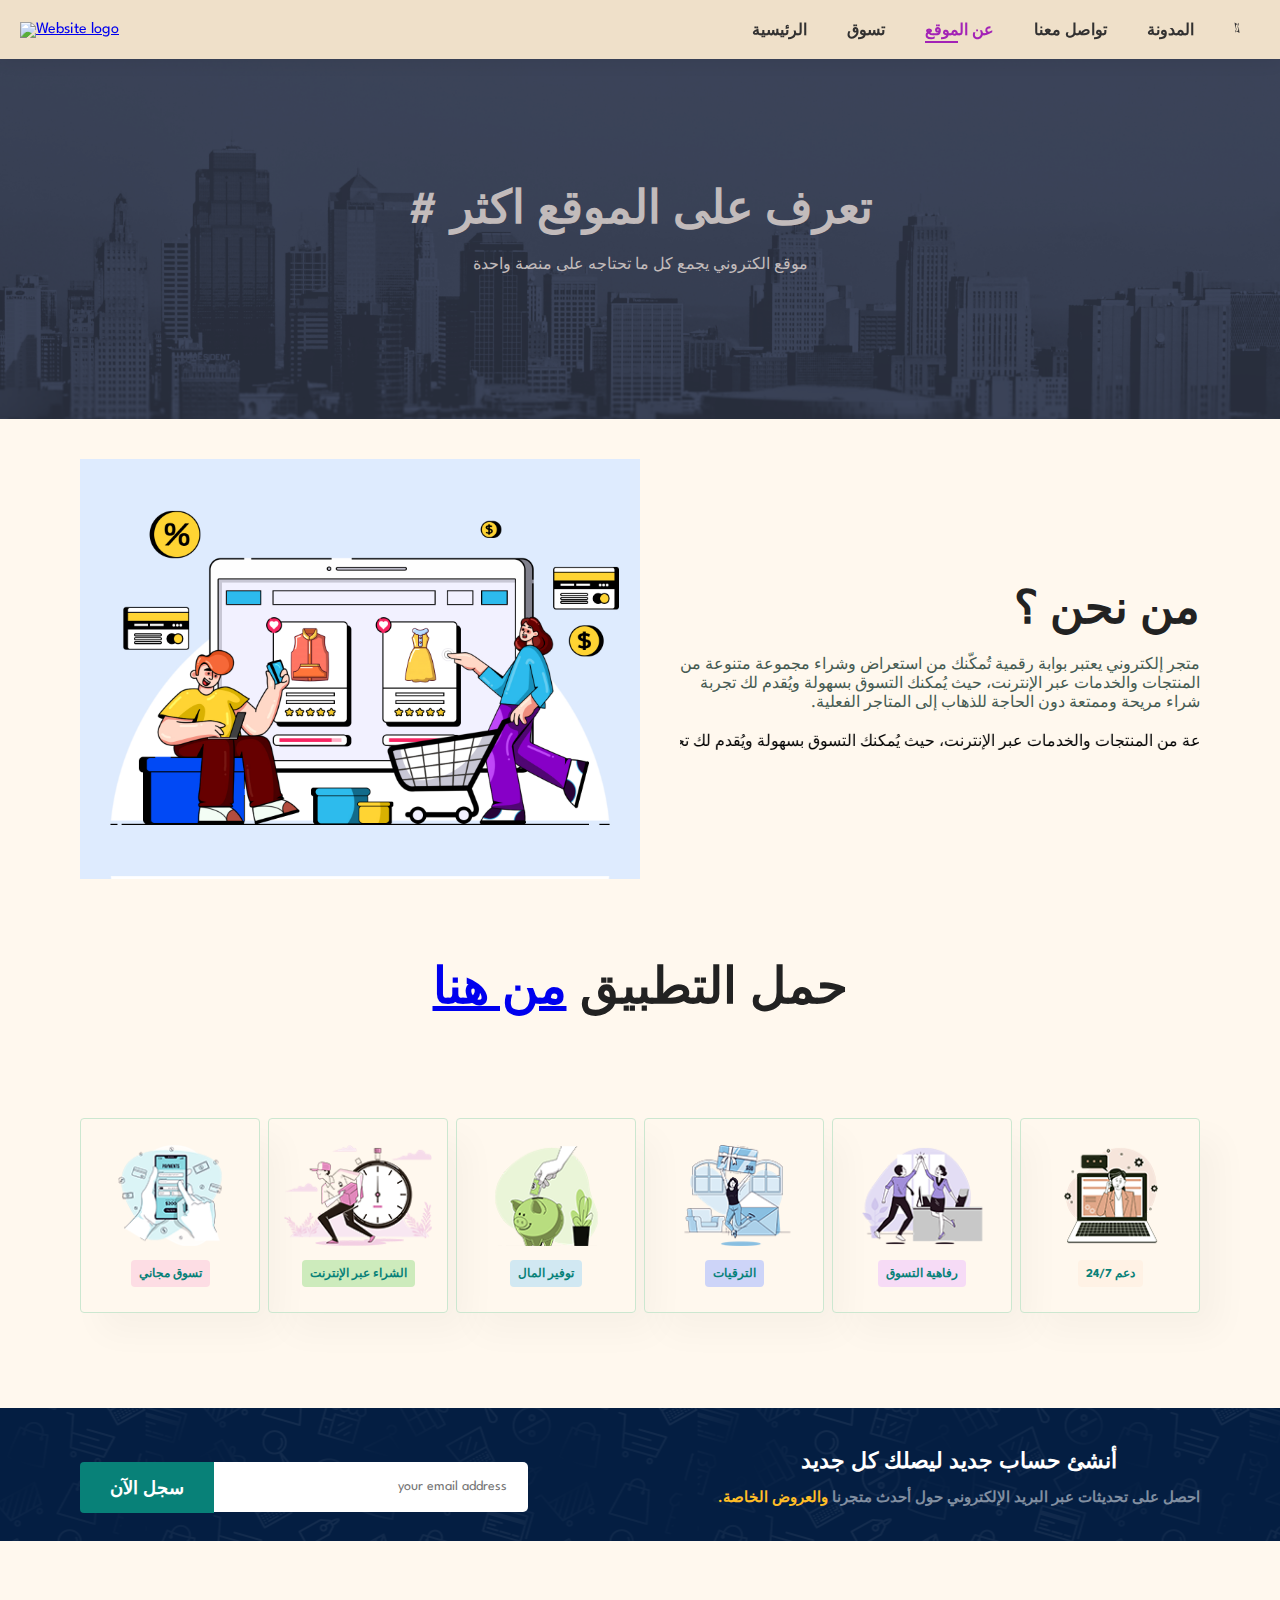
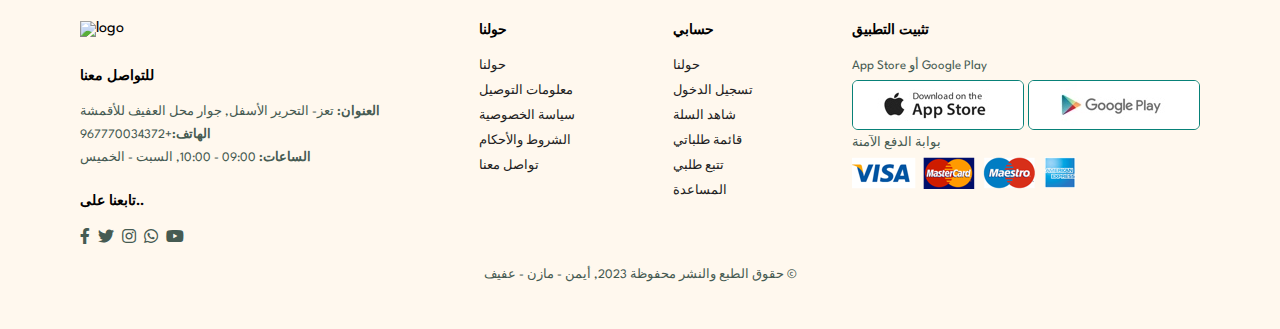
==== commit fc8ef904: "part 5 done" ====
--- a/HTML/about.html
+++ b/HTML/about.html
@@ -13,8 +13,8 @@
 
     <body>
         <section id="header">
-            <a href="#"><img src="../image/شعار1.png" alt="Website logo" class="logo" width="150px" height="40px"></a>
-
+            <a href="#"><img src="img/112211بدون عنوان.png" alt="Website logo" class="logo" width="30px" height="30px"></a>
+        
             <div>
                 <ul id="navbar">
                     <li><a href="index.html">الرئيسية</a></li>
--- a/CSS/style.css
+++ b/CSS/style.css
@@ -142,7 +142,7 @@
 }
 
 #hero h1 {
-  color: #a323b6;
+  color: rgb(163, 35, 182);
 }
 
 #hero button {
@@ -891,7 +891,7 @@
 /* صفحة عن الموقع */
 
 
-#page-header  {
+#page-header-1  {
   background-image: url(../image/about/banner.png);
   width: 100%;
   height: 40vh;
@@ -1076,101 +1076,6 @@
   
 }
 
-/* Cart page  */
-#cart table {
-  width: 100%;
-  border-collapse: collapse;
-  table-layout: fixed;
-  white-space: nowrap;
-  }
-  #cart table img {
-    width: 70px;
-  
-  }
-  #cart table td:nth-child(1){
-    width: 100px;
-    text-align: center;
-  }
-  #cart table td:nth-child(2){
-    width: 150px;
-    text-align: center;
-  }
-  #cart table td:nth-child(3){
-    width: 250px;
-    text-align: center;
-  }
-  #cart table td:nth-child(4),
-  #cart table td:nth-child(5),
-  #cart table td:nth-child(6){
-    width: 150px;
-    text-align: center;
-  }
-  #cart table td:nth-child(5) input {
-    width: 70px;
-    padding: 10px 5px 10px 15px ;
-  }
-  #cart table thead {
-    border: 1px solid #e2e9e1;
-    border-left: none;
-    border-right: none;
-  }
-  #cart table thead td {
-    font-weight: 700;
-     text-transform: uppercase; 
-    font-size: 13px;
-    padding: 18px 0;
-  }
-  #cart table tbody tr td {
-    padding-top: 15px;
-  }
-  #cart table body td {
-    font-size: 13px;
-  }
-  #cart-add{
-    display: flex;
-    flex-wrap: wrap;
-    justify-content: space-between;
-  }
-  #coupon {
-    width: 50%;
-    margin-bottom: 30%;
-  }
-  #coupon h3,
-  #subtota {
-    padding-bottom: 15px;
-  }
-  #coupon input {
-    padding: 10px 20px;
-    outline: none;
-    width: 60%;
-    margin-right: 10px;
-    border: 1px solid #e2e9e1;
-  }
-  #coupon button,
-  #subtotal button {
-    background-color: #088178;
-    color: #fff;
-    padding: 12px 20px;
-  }
-  #subtotal {
-    width: 50%;
-    margin-bottom: 30px;
-    border: 1px solid #e2e9e1;
-    padding: 30px;
-  }
-  
-  #subtotal table {
-  border-collapse: collapse;
-  width: 100%;
-  margin-bottom: 20px;
-  
-  }  
-  #subtotal table td {
-    width: 50%;
-    border: 1px solid #e2e9e1;
-    padding: 10px;
-    font-size: 13px;
-  }
 
 @media(max-width: 477px) {
 
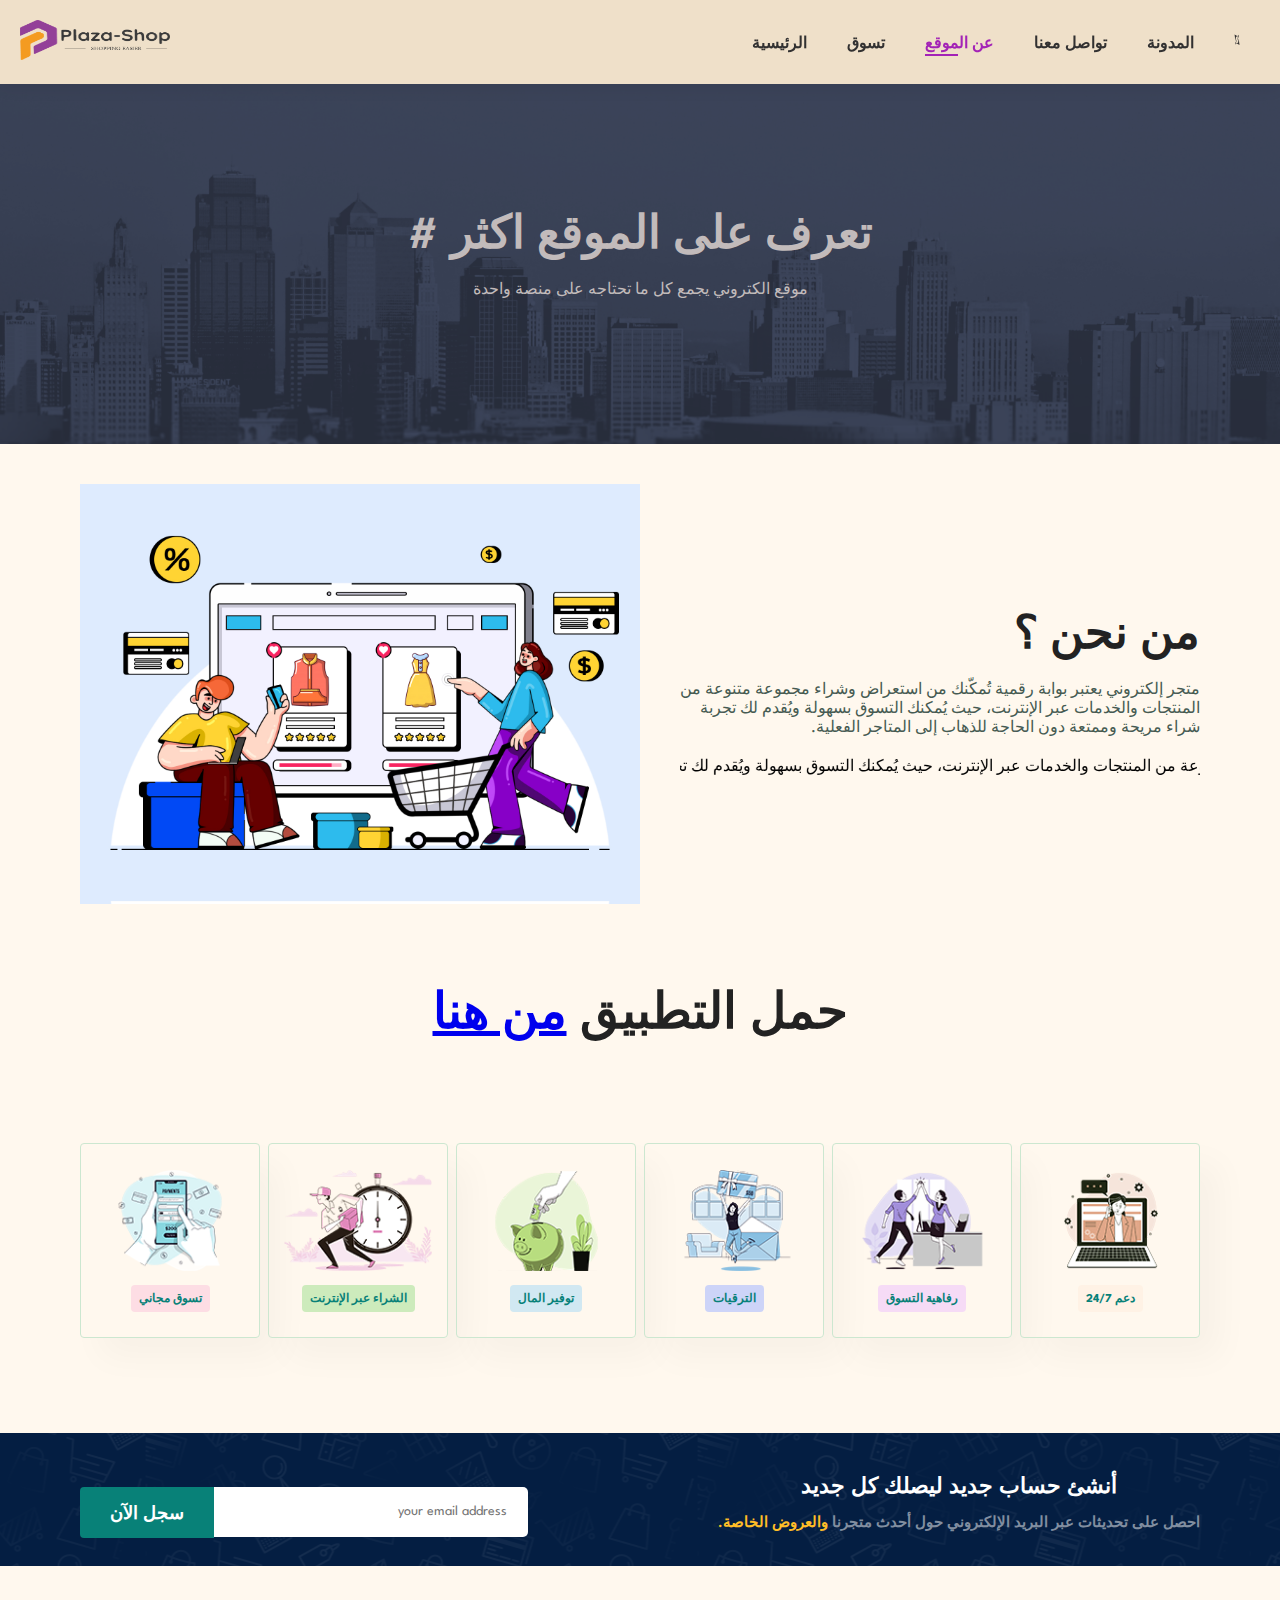
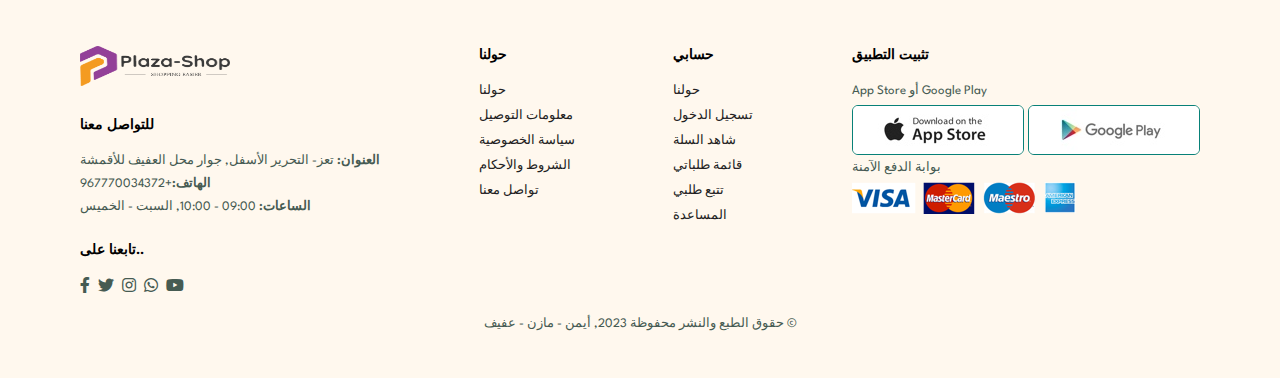
==== commit da4d9dfb: "final" ====
--- a/HTML/about.html
+++ b/HTML/about.html
@@ -13,8 +13,8 @@
 
     <body>
         <section id="header">
-            <a href="#"><img src="img/112211بدون عنوان.png" alt="Website logo" class="logo" width="30px" height="30px"></a>
-        
+            <a href="#"><img src="../image/شعار1.png" alt="Website logo" class="logo" width="150px" height="40px"></a>
+
             <div>
                 <ul id="navbar">
                     <li><a href="index.html">الرئيسية</a></li>
@@ -95,7 +95,7 @@
     </section>
         <footer class="section-p1">  
             <div class="col">
-                <img class="logo" src="../image/11بدو عنوان.png" alt="logo">
+                <img class="logo" src="../image/شعار1.png" alt="logo"width="150px" height="40px">
                 <h4>للتواصل معنا</h4>
                 <p><Strong>العنوان:</Strong> تعز- التحرير الأسفل, جوار محل العفيف للأقمشة</p>
                 <p><Strong>الهاتف:</Strong>+967770034372</p>
--- a/CSS/style.css
+++ b/CSS/style.css
@@ -50,7 +50,7 @@
   color: #000;
   background-color: #fff;
   border-radius: 15px;
-  cursor: pointer;
+  cursor: pointer ;
   border:none;
   outline: none;
   transition: 0.2s;
@@ -142,7 +142,7 @@
 }
 
 #hero h1 {
-  color: rgb(163, 35, 182);
+  color: #a323b6;
 }
 
 #hero button {
@@ -255,7 +255,7 @@
 }
 
 #product1 .pro .describ {
-  text-align: start;
+  text-align:start;
   padding: 10px 0;
 }
 
@@ -891,7 +891,7 @@
 /* صفحة عن الموقع */
 
 
-#page-header-1  {
+#page-header-1 {
   background-image: url(../image/about/banner.png);
   width: 100%;
   height: 40vh;
@@ -1076,6 +1076,101 @@
   
 }
 
+/* Cart page  */
+#cart table {
+  width: 100%;
+  border-collapse: collapse;
+  table-layout: fixed;
+  white-space: nowrap;
+  }
+  #cart table img {
+    width: 70px;
+  
+  }
+  #cart table td:nth-child(1){
+    width: 100px;
+    text-align: center;
+  }
+  #cart table td:nth-child(2){
+    width: 150px;
+    text-align: center;
+  }
+  #cart table td:nth-child(3){
+    width: 250px;
+    text-align: center;
+  }
+  #cart table td:nth-child(4),
+  #cart table td:nth-child(5),
+  #cart table td:nth-child(6){
+    width: 150px;
+    text-align: center;
+  }
+  #cart table td:nth-child(5) input {
+    width: 70px;
+    padding: 10px 5px 10px 15px ;
+  }
+  #cart table thead {
+    border: 1px solid #e2e9e1;
+    border-left: none;
+    border-right: none;
+  }
+  #cart table thead td {
+    font-weight: 700;
+     text-transform: uppercase; 
+    font-size: 13px;
+    padding: 18px 0;
+  }
+  #cart table tbody tr td {
+    padding-top: 15px;
+  }
+  #cart table body td {
+    font-size: 13px;
+  }
+  #cart-add{
+    display: flex;
+    flex-wrap: wrap;
+    justify-content: space-between;
+  }
+  #coupon {
+    width: 50%;
+    margin-bottom: 30%;
+  }
+  #coupon h3,
+  #subtota {
+    padding-bottom: 15px;
+  }
+  #coupon input {
+    padding: 10px 20px;
+    outline: none;
+    width: 60%;
+    margin-right: 10px;
+    border: 1px solid #e2e9e1;
+  }
+  #coupon button,
+  #subtotal button {
+    background-color: #088178;
+    color: #fff;
+    padding: 12px 20px;
+  }
+  #subtotal {
+    width: 50%;
+    margin-bottom: 30px;
+    border: 1px solid #e2e9e1;
+    padding: 30px;
+  }
+  
+  #subtotal table {
+  border-collapse: collapse;
+  width: 100%;
+  margin-bottom: 20px;
+  
+  }  
+  #subtotal table td {
+    width: 50%;
+    border: 1px solid #e2e9e1;
+    padding: 10px;
+    font-size: 13px;
+  }
 
 @media(max-width: 477px) {
 
